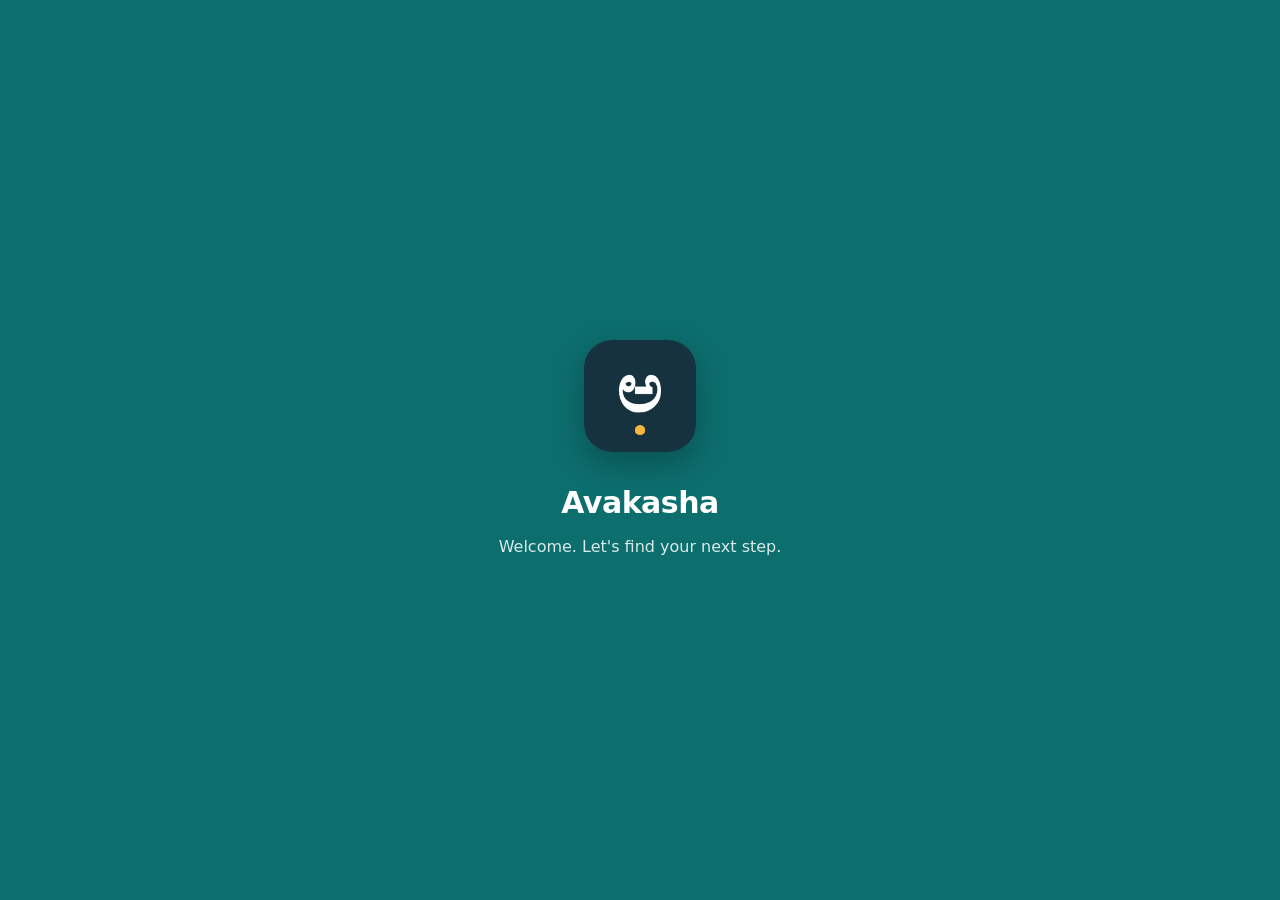
==== index.html @ 99b5f136 "Choose a PDF or Word file as well as a photo, for resumes and other documents (v42) Co-Authored-By: " ====
<!doctype html>
<html lang="en">
<head>
<meta charset="utf-8">
<meta name="viewport" content="width=device-width,initial-scale=1,viewport-fit=cover">
<title>Avakasha</title>
<meta name="theme-color" content="#0d6e6e">
<link rel="manifest" href="manifest.webmanifest">
<link rel="icon" href="icons/icon-192.png">
<link rel="apple-touch-icon" href="icons/icon-192.png">
<link rel="stylesheet" href="app.css">
</head>
<body>
<div id="intro" class="intro" hidden></div>
<div id="splash" class="splash" role="status" aria-label="Avakasha">
  <img src="icons/icon-192.png" alt="" width="112" height="112">
  <div class="sn">Avakasha</div>
  <div class="ss">Welcome. Let's find your next step.</div>
</div>
<header class="top" id="top">
  <div class="topin">
    <a class="brand" href="#home">Avakasha</a>
    <button class="avatar" id="avatar" type="button" aria-label="Open profile"></button>
  </div>
</header>
<main id="app" class="main"></main>
<nav class="bnav" id="bnav" aria-label="Main">
  <a href="#home" id="nav-home"><span class="ni"><svg viewBox="0 0 24 24" aria-hidden="true"><path d="M4 11l8-7 8 7v9h-5v-6H9v6H4z"/></svg></span><span class="nl">Home</span></a>
  <button type="button" id="nav-scan" class="scanfab" aria-label="Scan a document"><span class="fab"><svg viewBox="0 0 24 24" aria-hidden="true"><path d="M4 8h3l1.5-2h7L17 8h3v11H4z"/><circle cx="12" cy="13" r="3.5"/></svg></span><span class="nl">Scan</span></button>
  <a href="#explore" id="nav-explore"><span class="ni"><svg viewBox="0 0 24 24" aria-hidden="true"><circle cx="12" cy="12" r="9"/><path d="M15.5 8.5l-2 5-5 2 2-5z"/></svg></span><span class="nl">Explore</span></a>
</nav>
<div id="camv" class="camv" hidden role="dialog" aria-label="Camera">
  <video id="vid" autoplay playsinline muted></video>
  <button class="cbtn cclose" id="cx" type="button" aria-label="Close camera"><svg viewBox="0 0 24 24" aria-hidden="true"><path d="M6 6l12 12M18 6L6 18"/></svg></button>
  <button class="cbtn cflash" id="cfl" type="button" aria-label="Flash" hidden><svg viewBox="0 0 24 24" aria-hidden="true"><path d="M13 3L5 14h6l-1 7 8-11h-6z"/></svg></button>
  <div class="chint">Fit the whole page inside the frame</div>
  <div class="cframe"><i></i><i></i><i></i><i></i></div>
  <div class="cpriv">The photo is not saved on this phone.</div>
  <div class="cbar">
    <button class="cgal" id="cgal" type="button" aria-label="Choose from gallery"><svg viewBox="0 0 24 24" aria-hidden="true"><rect x="3" y="4" width="18" height="16" rx="3"/><circle cx="9" cy="10" r="1.8"/><path d="M4 18l5-5 4 4 3-3 4 4"/></svg></button>
    <button class="shutter" id="snap" type="button" aria-label="Take photo"><span></span></button>
    <span class="cgal sp"></span>
  </div>
  <input type="file" id="gfile" accept="image/*,application/pdf,.pdf,.docx,application/vnd.openxmlformats-officedocument.wordprocessingml.document" hidden>
</div>
<div id="sheet" class="sheet" hidden role="dialog" aria-modal="true" aria-label="Dialog"><div class="sheetin" id="sheetin"></div></div>
<div id="toast" class="toast" hidden role="status"></div>
<script src="vendor/tesseract/tesseract.min.js"></script>
<script src="config.js"></script>
<script src="app.js"></script>
</body>
</html>
---- app.css ----
/* Layout: app bar with avatar, scrolling main, bottom bar (Home, Scan, Explore), bottom sheets, full-screen camera. */
:root{
  --bg:#f2f5f7; --surface:#ffffff; --surface2:#eaf0f3; --ink:#15232c; --muted:#556772; --line:#d6dfe5;
  --accent:#0d6e6e; --accent-ink:#ffffff; --accent-soft:#dcf0ee;
  --good:#17653a; --good-bg:#e0f2e7; --warn:#80470a; --warn-bg:#fcebd0; --bad:#9f2a20; --bad-bg:#fae3e0; --info:#2d4e86; --info-bg:#e2eaf8;
  --f-body:system-ui,-apple-system,"Segoe UI",Roboto,"Noto Sans","Helvetica Neue",Arial,sans-serif;
  --f-mono:ui-monospace,SFMono-Regular,Menlo,Consolas,monospace;
  color-scheme:light;
}
@media (prefers-color-scheme: dark){:root{
  --bg:#0e191f; --surface:#15252d; --surface2:#1c313a; --ink:#e6eef2; --muted:#9bb0ba; --line:#28404a;
  --accent:#52c5bf; --accent-ink:#062120; --accent-soft:#123a3c;
  --good:#79d6a0; --good-bg:#123221; --warn:#f2b968; --warn-bg:#3a2a10; --bad:#f4a097; --bad-bg:#3c1d1a; --info:#9ebcf0; --info-bg:#1b2a47; color-scheme:dark}}
*{box-sizing:border-box}
html,body{margin:0}
html{-webkit-tap-highlight-color:transparent}
body{overscroll-behavior-y:none}
button,a,.jc,.prow,.mrow{touch-action:manipulation}
body{background:var(--bg);color:var(--ink);font:15px/1.55 var(--f-body);-webkit-text-size-adjust:100%;padding-left:env(safe-area-inset-left,0);padding-right:env(safe-area-inset-right,0)}
h1,h2,h3{margin:0;line-height:1.2;text-wrap:balance}
p{margin:0}
a{color:var(--accent)}
:focus-visible{outline:2px solid var(--accent);outline-offset:2px}
.eyebrow{font:500 11px/1 var(--f-mono);letter-spacing:.09em;text-transform:uppercase;color:var(--muted)}
.main{max-width:1100px;margin:0 auto;padding:18px 16px calc(96px + env(safe-area-inset-bottom,0))}
.btn{font:600 14px var(--f-body);border:1px solid var(--line);background:var(--surface);color:var(--ink);border-radius:8px;padding:10px 16px;cursor:pointer}
.btn.sm{padding:7px 11px;font-size:13px}
.btn.pri{background:var(--accent);color:var(--accent-ink);border-color:var(--accent)}
.btn.big{font-size:16px;padding:14px 20px}
.btn.danger{color:var(--bad)}
.btn[disabled]{opacity:.5;cursor:not-allowed}
.h2{font-size:20px}
.h3{font-size:16px}
.muted{color:var(--muted)}
.note{font-size:12.5px;color:var(--muted)}
.card{background:var(--surface);border:1px solid var(--line);border-radius:10px;padding:16px}
.stack{display:flex;flex-direction:column;gap:16px}
.cols{display:grid;gap:16px;grid-template-columns:minmax(0,1fr)}
@media(min-width:860px){.cols{grid-template-columns:minmax(0,5fr) minmax(0,6fr);align-items:start}}
.row{display:flex;gap:10px;align-items:center;flex-wrap:wrap}
.meter{height:8px;border-radius:99px;background:var(--surface2);overflow:hidden;margin-top:8px}
.meter>i{display:block;height:100%;background:var(--accent)}
.docs{list-style:none;margin:12px 0 0;padding:0;display:flex;flex-direction:column;gap:8px}
.docs li{display:flex;justify-content:space-between;gap:10px;font-size:14px;background:var(--surface2);border-radius:8px;padding:9px 12px}
.docs small{color:var(--muted);display:block}
.fgroup{margin-top:14px}
.fgroup h3{font:600 12px var(--f-mono);letter-spacing:.08em;text-transform:uppercase;color:var(--muted);margin-bottom:6px}
.fact{display:flex;gap:10px;align-items:center;justify-content:space-between;padding:10px 0;border-top:1px solid var(--line)}
.fact:first-of-type{border-top:0}
.fact .k{font-size:13px;color:var(--muted)}
.fact .v{font-weight:600;overflow-wrap:anywhere}
.fact .v.none{font-weight:400;color:var(--warn)}
.fact .src{font-size:11.5px;color:var(--muted)}
.chip{font:500 12px var(--f-mono);background:var(--surface2);border-radius:6px;padding:4px 8px;color:var(--muted)}
.chips{display:flex;flex-wrap:wrap;gap:6px}
.q{background:var(--accent-soft);border-radius:10px;padding:14px}
.q h3{font-size:15px}
.qrow{display:grid;grid-template-columns:minmax(0,1fr) minmax(0,1fr);gap:8px 12px;margin-top:10px;align-items:center}
.qrow span small{display:block;color:var(--muted);font-size:12px}
.qrow .in{min-width:0}
input,select{font:400 15px var(--f-body);color:var(--ink);background:var(--surface);border:1px solid var(--line);border-radius:8px;padding:9px 10px;min-width:0;width:100%}
.banner{margin-top:14px;background:var(--info-bg);border-radius:8px;padding:12px 14px;font-size:14px}
.banner b{color:var(--info)}
.group{margin-top:24px}
.group>h2{font-size:18px}
.gnote{color:var(--muted);font-size:13.5px;margin-top:2px}
.recs{display:grid;gap:14px;grid-template-columns:repeat(auto-fill,minmax(min(100%,340px),1fr));margin-top:12px}
.rec{background:var(--surface);border:1px solid var(--line);border-radius:10px;padding:16px;display:flex;flex-direction:column;gap:10px;min-width:0}
.rhead{display:flex;gap:10px;justify-content:space-between;align-items:flex-start}
.rhead>div{min-width:0}
.rec h3{font-size:17px;margin-top:6px}
.org{color:var(--muted);font-size:13px}
.pills{display:flex;flex-wrap:wrap;gap:6px}
.pill{font:500 11.5px/1.3 var(--f-mono);border-radius:5px;padding:3px 7px;background:var(--surface2);color:var(--muted);overflow-wrap:anywhere}
.pill.open{background:var(--good-bg);color:var(--good)}
.pill.closed{background:var(--bad-bg);color:var(--bad)}
.pill.exp{background:var(--warn-bg);color:var(--warn)}
.verdict{flex:none;font:600 12px var(--f-body);border-radius:99px;padding:5px 10px;white-space:nowrap}
.v-yes{background:var(--good-bg);color:var(--good)}
.v-check{background:var(--warn-bg);color:var(--warn)}
.v-no{background:var(--bad-bg);color:var(--bad)}
.v-later{background:var(--info-bg);color:var(--info)}
.line{font-size:14px}
.rules{list-style:none;margin:0;padding:0;display:flex;flex-direction:column;gap:6px;font-size:13.5px}
.rules li{display:grid;grid-template-columns:20px minmax(0,1fr);gap:8px}
.rules .m{width:20px;height:20px;border-radius:50%;display:grid;place-items:center;font:700 11px var(--f-body);font-style:normal;margin-top:1px}
.m.pass{background:var(--good-bg);color:var(--good)}
.m.fail{background:var(--bad-bg);color:var(--bad)}
.m.unsure{background:var(--warn-bg);color:var(--warn)}
.m.info{background:var(--surface2);color:var(--muted)}
.rules span span{color:var(--muted)}
.from{background:var(--accent-soft);border-radius:8px;padding:9px 12px;font-size:13.5px;font-weight:500}
.facts{margin:0;display:grid;gap:4px 12px;grid-template-columns:auto minmax(0,1fr);font-size:13px}
.facts dt{color:var(--muted)}
.facts dd{margin:0;overflow-wrap:anywhere}
.rec details{font-size:13px;color:var(--muted);border-top:1px solid var(--line);padding-top:8px}
.rec summary{cursor:pointer;font-weight:600;color:var(--ink)}
.rec details p{margin-top:6px}
.later-toggle{margin-top:26px}
.later-toggle>summary{cursor:pointer;font-weight:700;font-size:18px}
.foot{margin-top:30px;font-size:12.5px;color:var(--muted);max-width:76ch}
/* sheets */
.sheet{position:fixed;inset:0;z-index:50;background:rgba(8,18,24,.55);display:flex;align-items:flex-end;justify-content:center}
.sheet[hidden]{display:none}
.sheetin{background:var(--surface);width:100%;max-width:640px;max-height:92vh;overflow:auto;border-radius:16px 16px 0 0;padding:18px 16px calc(18px + env(safe-area-inset-bottom,0))}
@media(min-width:700px){.sheet{align-items:center}.sheetin{border-radius:16px}}
.sheetin h2{font-size:19px;margin-bottom:4px}
.field{display:flex;flex-direction:column;gap:5px;margin-top:12px;font-size:13px;font-weight:600}
.cam{position:relative;background:#000;border-radius:10px;overflow:hidden;margin-top:12px}
.cam video{display:block;width:100%;max-height:60vh;object-fit:cover}
.prev{display:block;max-width:100%;max-height:42vh;margin:12px auto 0;border-radius:8px;border:1px solid var(--line)}
.prop{display:grid;grid-template-columns:auto minmax(0,1fr);gap:4px 10px;align-items:start;padding:10px 0;border-top:1px solid var(--line)}
.prop:first-of-type{border-top:0}
.prop .main2{min-width:0}
.prop b{font-size:13px}
.prop small{display:block;color:var(--muted);font-size:12px;margin-top:2px}
.prop input[type=checkbox]{width:20px;height:20px;margin-top:2px}
.tag{font:500 11px var(--f-mono);border-radius:4px;padding:2px 6px;margin-left:6px}
.tag.read{background:var(--good-bg);color:var(--good)}
.tag.guess{background:var(--warn-bg);color:var(--warn)}
.status{margin-top:12px;border-radius:8px;padding:11px 13px;font-size:14px;background:var(--surface2)}
.status.err{background:var(--bad-bg);color:var(--bad)}
.status.warn{background:var(--warn-bg);color:var(--warn)}
.bar{height:8px;background:var(--surface2);border-radius:99px;overflow:hidden;margin-top:10px}
.bar>i{display:block;height:100%;width:0;background:var(--accent);transition:width .2s}
.toast{position:fixed;left:50%;transform:translateX(-50%);bottom:calc(84px + env(safe-area-inset-bottom,0));z-index:60;background:var(--ink);color:var(--bg);border-radius:8px;padding:10px 14px;font-size:14px;max-width:90vw}
.toast[hidden]{display:none}
.empty{text-align:center;padding:34px 16px}
.empty p{color:var(--muted);margin:8px auto 16px;max-width:44ch}

.gap{border-left:4px solid var(--warn)}
.gl{margin:8px 0 0;padding-left:18px;font-size:14px}
.gl small{color:var(--muted)}
.field small.note{display:block;font-weight:400}
.field>.tag{align-self:flex-start}

details.q summary{cursor:pointer;font-size:15px}

/* ===== app shell ===== */
.top{position:sticky;top:0;z-index:20;background:var(--bg);padding-top:env(safe-area-inset-top,0)}
.topin{display:flex;align-items:center;justify-content:space-between;gap:10px;padding:10px 16px 6px 20px;max-width:1100px;margin:0 auto;min-height:60px}
.brand{font-size:18px;font-weight:700;letter-spacing:-.2px;color:var(--accent);text-decoration:none}
.avatar{display:flex;align-items:center;gap:8px;height:44px;min-width:44px;padding:0 5px;border:0;border-radius:22px;background:var(--surface);box-shadow:0 1px 2px rgba(20,33,43,.14);font:600 15px var(--f-body);color:var(--ink);cursor:pointer;max-width:60vw}
.avatar .av{width:34px;height:34px;flex:none;border-radius:50%;background:var(--accent);color:var(--accent-ink);display:flex;align-items:center;justify-content:center;font-weight:700}
.avatar .an{overflow:hidden;text-overflow:ellipsis;white-space:nowrap}
.avatar.pill{padding:0 10px 0 5px}
.avatar svg{width:18px;height:18px;flex:none;stroke:var(--muted);fill:none;stroke-width:2.2;stroke-linecap:round;stroke-linejoin:round}
.main{padding-top:8px}
.bnav{position:fixed;left:0;right:0;bottom:0;z-index:20;display:grid;grid-template-columns:1fr 1fr 1fr;align-items:start;background:var(--surface);box-shadow:0 -1px 0 var(--line);padding:8px 8px env(safe-area-inset-bottom,0);height:calc(72px + env(safe-area-inset-bottom,0))}
.bnav a,.bnav button{display:flex;flex-direction:column;align-items:center;gap:3px;min-height:52px;text-decoration:none;color:var(--muted);background:none;border:0;font:inherit;cursor:pointer}
.bnav .nl{font-size:12px;font-weight:600}
.bnav .ni{width:64px;height:32px;border-radius:16px;display:flex;align-items:center;justify-content:center;transition:background .15s}
.bnav svg{width:22px;height:22px;fill:none;stroke:currentColor;stroke-width:2.2;stroke-linecap:round;stroke-linejoin:round}
.bnav a[aria-current="page"]{color:var(--accent)}
.bnav a[aria-current="page"] .ni{background:var(--accent-soft)}
.bnav a[aria-current="page"] .nl{font-weight:700}
.scanfab{color:var(--ink)!important;margin-top:-30px}
.scanfab .fab{width:64px;height:64px;border-radius:50%;background:var(--accent);color:var(--accent-ink);display:flex;align-items:center;justify-content:center;border:4px solid var(--bg);box-shadow:0 4px 12px rgba(13,110,110,.45);transition:transform .12s}
.scanfab .fab svg{width:26px;height:26px;stroke:var(--accent-ink);stroke-width:2}
.scanfab .nl{font-weight:700}
body.is-detail .top,body.is-detail .bnav{display:none}
body.is-detail .main{padding-top:0;padding-bottom:calc(100px + env(safe-area-inset-bottom,0))}
/* press feedback */
.btn,.jc,.prow,.mrow,.avatar,.bnav a,.bnav button,.hcard,.tb,.cbtn,.shutter{-webkit-user-select:none;user-select:none;transition:transform .1s,opacity .1s,background .12s}
.btn:active,.jc:active,.prow:active,.mrow:active,.avatar:active,.hcard:active,.tb:active{transform:scale(.97);opacity:.9}
.bnav a:active,.bnav button:active{opacity:.7}
.scanfab:active .fab{transform:scale(.92)}
.btn{min-height:44px}
.btn.sm{min-height:38px}
/* welcome */
.splash{position:fixed;inset:0;z-index:100;background:#0d6e6e;color:#fff;display:flex;flex-direction:column;align-items:center;justify-content:center;gap:0;transition:opacity .35s}
.splash.out{opacity:0;pointer-events:none}
.splash img{border-radius:28px;box-shadow:0 12px 32px rgba(0,0,0,.25)}
.splash .sn{font-size:30px;font-weight:700;letter-spacing:-.5px;margin-top:28px}
.splash .ss{font-size:16px;margin-top:8px;opacity:.85}
/* home: one card at a time */
.homew{min-height:calc(100vh - 60px - 72px - env(safe-area-inset-bottom,0) - env(safe-area-inset-top,0));display:flex;flex-direction:column;justify-content:center;padding-bottom:12px}
.hlab{font-size:14px;font-weight:600;color:var(--muted);margin:0 4px 14px}
.hcard{display:block;position:relative;overflow:hidden;min-height:330px;padding:24px;border-radius:28px;background:var(--accent);color:var(--accent-ink);text-decoration:none;box-shadow:0 10px 28px rgba(13,110,110,.32);animation:cardin .35s ease}
.hcard.note{background:#17323f;color:#fff}
@keyframes cardin{from{opacity:0;transform:translateX(18px)}to{opacity:1;transform:none}}
.hcard .tbar{position:absolute;left:0;top:0;height:4px;width:0;background:rgba(255,255,255,.75);animation:tbar 5.5s linear forwards}
@keyframes tbar{to{width:100%}}
.hcard .hp{display:inline-block;font-size:13px;font-weight:700;padding:5px 11px;border-radius:10px;background:rgba(255,255,255,.2)}
.hcard h2{font-size:28px;letter-spacing:-.4px;line-height:1.2;margin-top:44px;text-wrap:balance}
.hcard .hs{font-size:16px;margin-top:12px;opacity:.88}
.hcard .hgo{display:flex;align-items:center;gap:6px;font-size:15px;font-weight:700;margin-top:48px}
.hcard .hgo svg{width:18px;height:18px;fill:none;stroke:currentColor;stroke-width:2.4;stroke-linecap:round;stroke-linejoin:round}
.hdots{display:flex;justify-content:center;gap:0;margin-top:10px}
.hdots button{background:none;border:0;padding:12px 5px;cursor:pointer}
.hdots i{display:block;width:8px;height:8px;border-radius:4px;background:var(--line);transition:width .2s,background .2s}
.hdots button[aria-current="true"] i{width:22px;background:var(--accent)}
@media (prefers-reduced-motion:reduce){.hcard,.hcard .tbar{animation:none}.hcard .tbar{display:none}}
/* explore: tabs and equal cards */
.tabs{display:flex;gap:8px;overflow-x:auto;padding:14px 0 4px;scrollbar-width:none}
.tabs::-webkit-scrollbar{display:none}
.tb{flex:none;height:40px;padding:0 16px;border-radius:20px;border:1px solid var(--line);background:var(--surface);color:var(--ink);font:600 14px var(--f-body);display:flex;align-items:center;gap:8px;cursor:pointer}
.tb span{font-size:12px;background:var(--surface2);padding:1px 7px;border-radius:10px}
.tb[aria-selected="true"]{background:var(--accent);color:var(--accent-ink);border-color:var(--accent);font-weight:700}
.tb[aria-selected="true"] span{background:rgba(255,255,255,.25);color:var(--accent-ink)}
.jc{display:flex;flex-direction:column;height:188px;padding:16px;border-radius:16px;background:var(--surface);box-shadow:0 1px 2px rgba(20,33,43,.1);text-decoration:none;color:inherit;min-width:0}
.jc .jct{display:flex;align-items:center;justify-content:space-between;gap:8px}
.jc h3{font-size:17px;line-height:1.3;margin-top:12px;height:44px;overflow:hidden;display:-webkit-box;-webkit-line-clamp:2;-webkit-box-orient:vertical}
.jc .org{margin-top:4px;white-space:nowrap;overflow:hidden;text-overflow:ellipsis;font-size:14px}
.jc .jcl{font-size:13.5px;color:var(--ink);opacity:.85;margin-top:8px;white-space:nowrap;overflow:hidden;text-overflow:ellipsis}
.jc .jcf{display:flex;align-items:center;justify-content:space-between;margin-top:auto;font-size:12.5px;font-weight:600}
.jc .jcf svg{width:20px;height:20px;fill:none;stroke:var(--muted);stroke-width:2.2;stroke-linecap:round;stroke-linejoin:round}
.jc .o1{color:var(--good)}
.jc .o0{color:var(--warn)}
.recs{grid-template-columns:repeat(auto-fill,minmax(min(100%,340px),1fr))}
/* job detail */
.dbar{position:sticky;top:0;z-index:5;display:flex;align-items:center;gap:4px;padding:calc(10px + env(safe-area-inset-top,0)) 8px 6px;background:var(--bg);margin:0 -16px}
.dbar button{width:44px;height:44px;border:0;border-radius:22px;background:none;display:flex;align-items:center;justify-content:center;color:var(--ink);cursor:pointer}
.dbar svg{width:24px;height:24px;fill:none;stroke:currentColor;stroke-width:2.2;stroke-linecap:round;stroke-linejoin:round}
.dbar b{font-size:16px}
.dtitle{font-size:26px;letter-spacing:-.4px;line-height:1.2;margin-top:14px}
.dnote{margin-top:16px;padding:14px 16px;border-radius:16px;font-size:14px;line-height:1.45}
.dnote.w{background:var(--warn-bg);color:var(--warn)}
.dnote.g{background:var(--good-bg);color:var(--good)}
.dh{padding:24px 4px 8px;font:700 12px var(--f-body);letter-spacing:.6px;text-transform:uppercase;color:var(--muted)}
.dlist{border-radius:16px;background:var(--surface);box-shadow:0 1px 2px rgba(20,33,43,.1);overflow:hidden}
.dlist .rules{padding:8px 16px;gap:0}
.dlist .rules li{padding:10px 0;border-bottom:1px solid var(--line)}
.dlist .rules li:last-child{border-bottom:0}
.dkv{display:flex;gap:12px;justify-content:space-between;padding:13px 16px;border-bottom:1px solid var(--line);font-size:15px}
.dkv:last-child{border-bottom:0}
.dkv span:first-child{color:var(--muted);flex:none}
.dkv span:last-child{font-weight:600;text-align:right;overflow-wrap:anywhere}
.dabout{padding:16px;border-radius:16px;background:var(--surface);box-shadow:0 1px 2px rgba(20,33,43,.1);font-size:15px;line-height:1.5}
.dabout p+p{margin-top:10px}
.dact{position:fixed;left:0;right:0;bottom:0;z-index:20;padding:14px 16px calc(18px + env(safe-area-inset-bottom,0));background:linear-gradient(to bottom,transparent,var(--bg) 28%)}
.dact .btn{display:flex;align-items:center;justify-content:center;width:100%;height:52px;border-radius:26px;font-size:16px;text-decoration:none;box-shadow:0 4px 12px rgba(13,110,110,.35)}
/* sheets: drag handle and swipe */
.sheetin{border-radius:28px 28px 0 0;padding-top:6px;animation:sheetup .25s ease}
@keyframes sheetup{from{transform:translateY(40px);opacity:.6}to{transform:none;opacity:1}}
.grab{width:40px;height:5px;border-radius:3px;background:var(--line);margin:4px auto 12px}
.prow,.mrow{display:flex;align-items:center;gap:14px;width:100%;min-height:60px;padding:0 4px;border:0;background:none;font:inherit;color:var(--ink);text-align:left;cursor:pointer;border-radius:12px}
.prow.on{background:var(--accent-soft)}
.prow .av{width:40px;height:40px;flex:none;border-radius:50%;background:var(--surface2);color:var(--ink);display:flex;align-items:center;justify-content:center;font-weight:700;font-size:17px}
.prow.on .av{background:var(--accent);color:var(--accent-ink)}
.prow .av.dash{background:none;border:2px dashed var(--muted);color:var(--accent)}
.prow .pn{flex:1;min-width:0}
.prow .pn b{display:block;font-size:16px}
.prow .pn small{display:block;color:var(--muted);font-size:13px}
.prow.add{color:var(--accent);font-weight:700}
.mrow{min-height:56px;font-size:16px}
.mrow span{margin-left:auto;font-size:13px;color:var(--muted);font-weight:600}
.mrow.danger{color:var(--bad);font-weight:600}
.sdiv{height:1px;background:var(--line);margin:6px 0}
.sh{font:700 12px var(--f-body);letter-spacing:.6px;text-transform:uppercase;color:var(--muted);padding:6px 4px}
/* full-screen camera */
.camv{position:fixed;inset:0;z-index:70;background:#0b1013;color:#fff}
.camv[hidden]{display:none}
.camv video{position:absolute;inset:0;width:100%;height:100%;object-fit:cover}
.cbtn{position:absolute;top:calc(14px + env(safe-area-inset-top,0));width:48px;height:48px;border:0;border-radius:50%;background:rgba(0,0,0,.45);display:flex;align-items:center;justify-content:center;cursor:pointer}
.cbtn svg,.cgal svg{width:24px;height:24px;fill:none;stroke:#fff;stroke-width:2.2;stroke-linecap:round;stroke-linejoin:round}
.cclose{left:12px}.cflash{right:12px}
.cflash.on{background:#f6b73c}.cflash.on svg{stroke:#17323f}
.chint{position:absolute;top:calc(76px + env(safe-area-inset-top,0));left:0;right:0;text-align:center}
.chint{font-size:14px;font-weight:600}
.chint::before{content:"";}
.cframe{position:absolute;left:8%;right:8%;top:calc(130px + env(safe-area-inset-top,0));bottom:190px}
.cframe i{position:absolute;width:36px;height:36px;border:4px solid #fff}
.cframe i:nth-child(1){left:0;top:0;border-right:0;border-bottom:0;border-radius:12px 0 0 0}
.cframe i:nth-child(2){right:0;top:0;border-left:0;border-bottom:0;border-radius:0 12px 0 0}
.cframe i:nth-child(3){left:0;bottom:0;border-right:0;border-top:0;border-radius:0 0 0 12px}
.cframe i:nth-child(4){right:0;bottom:0;border-left:0;border-top:0;border-radius:0 0 12px 0}
.cpriv{position:absolute;left:0;right:0;bottom:164px;text-align:center;font-size:13px;color:rgba(255,255,255,.8);text-shadow:0 1px 3px rgba(0,0,0,.6)}
.cbar{position:absolute;left:0;right:0;bottom:0;height:150px;padding:0 20px calc(18px + env(safe-area-inset-bottom,0));background:rgba(0,0,0,.4);display:flex;align-items:center;justify-content:space-around}
.cgal{width:56px;height:56px;border:0;border-radius:14px;background:rgba(255,255,255,.16);display:flex;align-items:center;justify-content:center;cursor:pointer}
.cgal.sp{background:none;pointer-events:none}
.shutter{width:80px;height:80px;border:4px solid #fff;border-radius:50%;background:none;padding:0;display:flex;align-items:center;justify-content:center;cursor:pointer}
.shutter span{width:62px;height:62px;border-radius:50%;background:#fff;display:block;transition:transform .1s}
.shutter:active span{transform:scale(.88)}

/* first-launch intro */
.intro{position:fixed;inset:0;z-index:90;background:var(--bg);display:flex;flex-direction:column;align-items:center;padding-top:env(safe-area-inset-top,0)}
.intro[hidden]{display:none}
.iskip{position:absolute;top:calc(14px + env(safe-area-inset-top,0));right:10px;min-height:44px;padding:0 14px;border:0;background:none;font:700 15px var(--f-body);color:var(--muted);cursor:pointer}
.iart{flex:1;display:flex;align-items:center;justify-content:center;padding-top:30px}
.icirc{width:min(300px,78vw);height:min(300px,78vw);border-radius:50%;background:var(--accent-soft);display:flex;align-items:center;justify-content:center}
.icirc svg{width:86%;height:86%}
.itxt{padding:0 32px;text-align:center;max-width:460px}
.itxt h1{font-size:28px;letter-spacing:-.4px;line-height:1.2}
.itxt p{font-size:16px;line-height:1.5;color:var(--muted);margin-top:12px}
.idots{display:flex;gap:8px;margin-top:26px}
.idots span{display:block;height:8px;width:8px;border-radius:4px;background:var(--line);transition:width .2s,background .2s}
.idots span.on{width:22px;background:var(--accent)}
.ibtn{width:100%;max-width:460px;padding:26px 24px calc(34px + env(safe-area-inset-bottom,0))}
.ibtn .btn{width:100%;height:54px;border-radius:27px;font-size:17px;box-shadow:0 4px 12px rgba(13,110,110,.35)}
/* home v23: exam banner and four round icons */
.homew{justify-content:flex-start;min-height:0;padding-top:2px}
.hcard.hx{min-height:410px;padding:22px;box-shadow:0 10px 28px rgba(13,110,110,.28);background:linear-gradient(145deg,#0d6e6e,#0a4a52);color:#fff}
.hx.g-med{background:linear-gradient(145deg,#0d6e6e,#0a4a52)}
.hx.g-def{background:linear-gradient(145deg,#4a6638,#1f3326);box-shadow:0 10px 28px rgba(31,51,38,.32)}
.hx.g-biz{background:linear-gradient(145deg,#17323f,#0d4f66);box-shadow:0 10px 28px rgba(23,50,63,.32)}
.hx::before{content:"";position:absolute;right:-60px;top:-50px;width:240px;height:240px;border-radius:50%;background:rgba(255,255,255,.08)}
.hx::after{content:"";position:absolute;right:26px;top:190px;width:150px;height:150px;border-radius:50%;background:rgba(255,255,255,.1)}
.hx .hart{position:absolute;right:0;bottom:0;line-height:0;z-index:1}
.hx .hart svg{width:190px;height:300px;max-width:52vw;max-height:none;display:block}
.hx .hp,.hx h2,.hx .hs,.hx .hdl,.hx .hdd,.hx .hleft{position:relative;z-index:2;max-width:56%}
.hx .hp{font-size:11.5px;letter-spacing:.8px;border-radius:8px;padding:5px 10px}
.hx h2{font-size:27px;margin-top:18px}
.hx .hs{font-size:14.5px;line-height:1.4;margin-top:10px}
.hx .hdl{font-size:13px;opacity:.85;margin-top:22px}
.hx .hdd{font-size:26px;font-weight:700;letter-spacing:-.3px}
.hx .hleft{font-size:13.5px;font-weight:600;color:#f6b73c;margin-top:2px}
.hx .hbtn{position:absolute;left:22px;bottom:22px;z-index:2;margin:0;height:44px;padding:0 18px;border-radius:22px;background:#fff;color:#0d6e6e;font-size:14.5px}
.hics{display:flex;justify-content:space-between;gap:4px;padding:24px 4px 0}
.hic{width:64px;display:flex;flex-direction:column;align-items:center;gap:8px;text-decoration:none;color:var(--ink);-webkit-user-select:none;user-select:none;transition:transform .1s}
.hic:active{transform:scale(.94)}
.hic .hc{width:54px;height:54px;border-radius:50%;display:flex;align-items:center;justify-content:center;color:#fff;box-shadow:0 4px 10px rgba(20,33,43,.16)}
.hic .hc svg{width:25px;height:25px;fill:none;stroke:currentColor;stroke-width:2;stroke-linecap:round;stroke-linejoin:round}
.ic-p{background:#0d6e6e}.ic-g{background:#17323f}.ic-v{background:#f6b73c;color:#17323f!important}.ic-e{background:#2f8f5b}.ic-t{background:#7a4fb5}
.hic .hl{font-size:12px;font-weight:600;text-align:center;line-height:1.2}
/* sub screens */
body.is-sub .top{display:none}
body.is-sub .main{padding-top:0}
.dbt{font-size:22px!important;letter-spacing:-.3px}
.subl{font-size:13.5px;color:var(--muted);line-height:1.4;margin:0 4px}
.xl{display:flex;flex-direction:column;gap:12px;margin-top:14px}
.xc{display:flex;gap:14px;align-items:center;padding:14px;border-radius:20px;background:var(--surface);box-shadow:0 1px 3px rgba(20,33,43,.1);text-decoration:none;color:inherit}
.xc:active{transform:scale(.98)}
.xd{flex:none;width:62px;height:70px;border-radius:16px;color:#fff;display:flex;flex-direction:column;align-items:center;justify-content:center;background:#0d6e6e}
.xd.g-def{background:#4a6638}.xd.g-biz{background:#17323f}
.xd b{font-size:24px;line-height:1}.xd small{font-size:13px;font-weight:600;margin-top:4px;opacity:.9}
.xi{flex:none;width:48px;height:48px;border-radius:14px;background:var(--accent-soft);color:var(--accent);display:flex;align-items:center;justify-content:center}
.xi svg{width:26px;height:26px;fill:none;stroke:currentColor;stroke-width:2;stroke-linecap:round;stroke-linejoin:round}
.xb{min-width:0;flex:1}
.xb h3{font-size:16.5px;line-height:1.25}
.xb .org{margin-top:3px}
.xt{display:flex;gap:6px;margin-top:8px;flex-wrap:wrap}
.tg{font-size:12px;font-weight:700;padding:4px 9px;border-radius:9px;background:var(--surface2);color:var(--muted)}
.tg.w{background:var(--warn-bg);color:var(--warn)}
.is-sub .recs{margin-top:14px}
.tg.og{background:var(--good-bg);color:var(--good)}

/* home v28: no top bar, a shorter banner placed higher */
body.is-home .top{display:none}
body.is-home .main{padding-top:calc(14px + env(safe-area-inset-top,0))}
body.is-home .homew{padding-top:0}
.hcard.hx{min-height:262px;padding:18px}
.hx .hp{font-size:11px;padding:4px 9px}
.hx h2{font-size:23px;margin-top:12px;max-width:58%}
.hx .hs{font-size:13.5px;margin-top:6px;max-width:58%;white-space:nowrap;overflow:hidden;text-overflow:ellipsis}
.hx .hdl{display:none}
.hx .hdd,.hx .hleft{display:inline-block;max-width:none;vertical-align:baseline}
.hx .hdd{font-size:20px;margin-top:12px}
.hx .hleft{font-size:13px;margin:0 0 0 10px}
.hx .hart svg{width:150px;height:236px}
.hx::before{width:200px;height:200px;right:-50px;top:-60px}
.hx::after{width:120px;height:120px;right:22px;top:110px}
.hx .hbtn{left:18px;bottom:18px;height:38px;padding:0 16px;font-size:14px}
.hics{padding-top:22px}

.hx .hs{white-space:normal;display:-webkit-box;-webkit-line-clamp:2;-webkit-box-orient:vertical;overflow:hidden;line-height:1.35}
.hcard.hx{min-height:278px}
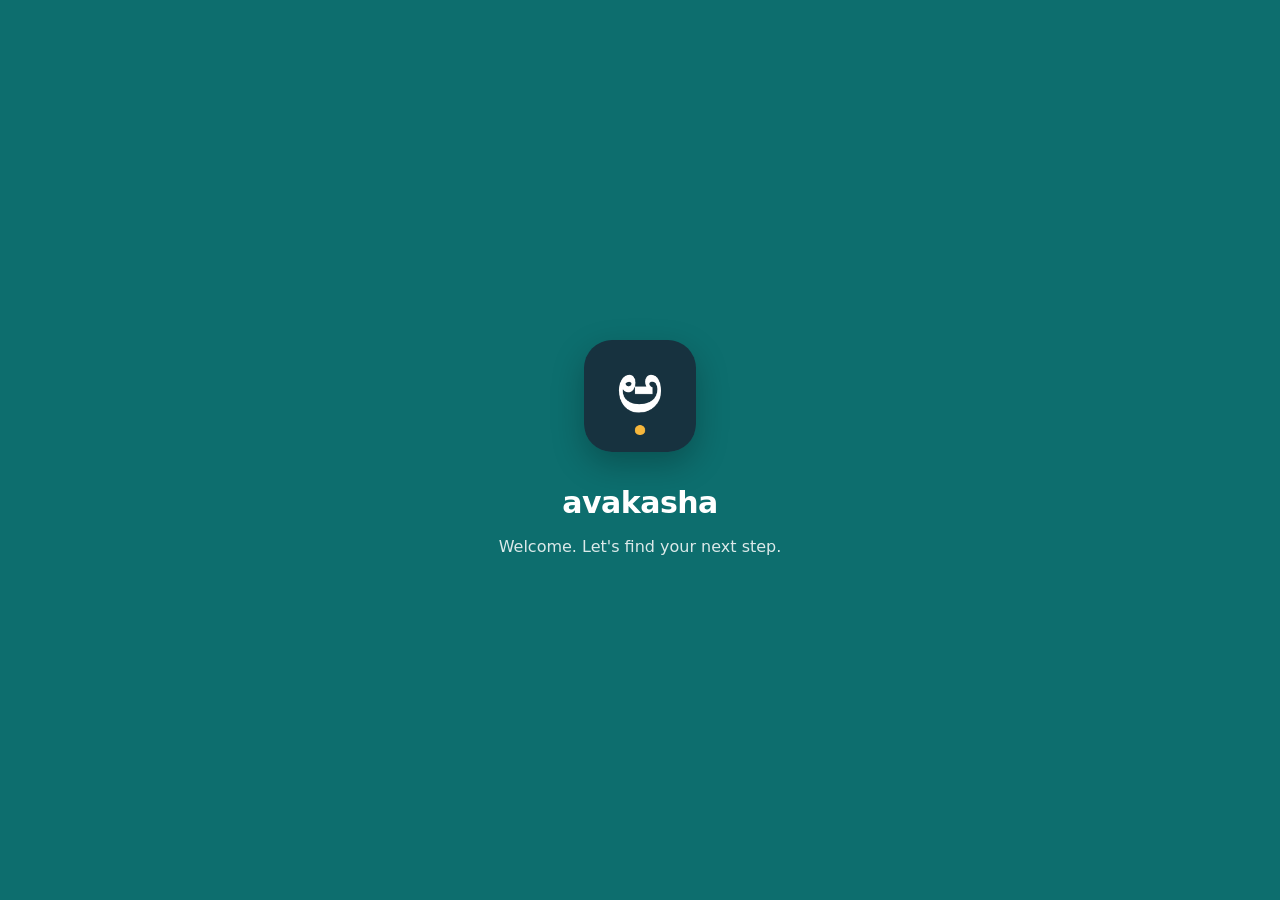
==== commit 92f7996f: "v65: logo wordmark in lowercase (header, splash, home greeting) Co-Authored-By: Claude Sonnet 5.5 <n" ====
--- a/index.html
+++ b/index.html
@@ -14,12 +14,13 @@
 <div id="intro" class="intro" hidden></div>
 <div id="splash" class="splash" role="status" aria-label="Avakasha">
   <img src="icons/icon-192.png" alt="" width="112" height="112">
-  <div class="sn">Avakasha</div>
+  <div class="sn">avakasha</div>
   <div class="ss">Welcome. Let's find your next step.</div>
 </div>
 <header class="top" id="top">
   <div class="topin">
-    <a class="brand" href="#home">Avakasha</a>
+    <a class="brand" href="#home">avakasha</a>
+    <button class="svbtn" id="savedBtn" type="button" aria-label="Saved" hidden></button>
     <button class="avatar" id="avatar" type="button" aria-label="Open profile"></button>
   </div>
 </header>
--- a/app.css
+++ b/app.css
@@ -355,3 +355,122 @@
 
 .hx .hs{white-space:normal;display:-webkit-box;-webkit-line-clamp:2;-webkit-box-orient:vertical;overflow:hidden;line-height:1.35}
 .hcard.hx{min-height:278px}
+
+/* profile v43 */
+.pcol{max-width:560px;margin:0 auto;display:flex;flex-direction:column;gap:14px;padding-bottom:8px}
+.pcard{background:var(--surface);border:1px solid var(--line);border-radius:18px;padding:18px;text-align:left;color:var(--ink);font:inherit}
+.pcard h3{margin:0;font-size:17px;font-weight:700;letter-spacing:-.2px}
+.phead{display:flex;align-items:center;gap:14px}
+.pav{width:64px;height:64px;border-radius:50%;background:#0d6e6e;color:#fff;display:flex;align-items:center;justify-content:center;font-size:28px;font-weight:700;flex:none}
+.phn{min-width:0}.phn h2{margin:0;font-size:24px;letter-spacing:-.4px;overflow-wrap:anywhere}.phn .note{margin-top:3px}
+.ptop{display:flex;align-items:baseline;justify-content:space-between;gap:8px}
+.ptg{display:inline-block;padding:3px 9px;border-radius:8px;font-size:12px;font-weight:700;background:var(--surface2);color:var(--muted)}
+.ptg.g{background:var(--good-bg);color:var(--good)}.ptg.a{background:var(--warn-bg);color:var(--warn)}
+.tl{margin-top:16px}
+.step{position:relative;display:flex;align-items:flex-start;gap:6px;padding:0 0 20px 30px}
+.step:last-child{padding-bottom:0}
+.step>i{position:absolute;left:0;top:5px;width:14px;height:14px;border-radius:50%;background:#0d6e6e;box-shadow:0 0 0 3px var(--good-bg)}
+.step:not(:last-child)::before{content:"";position:absolute;left:6px;top:22px;bottom:-2px;width:2px;background:var(--line)}
+.step .sb{flex:1;min-width:0}.step .sb b{display:block;font-size:16px}.step .sb small{display:block;font-size:14px;color:var(--muted);margin-top:3px}.step .sb div{margin-top:7px}
+.ppen{flex:none;width:44px;height:44px;border:0;background:none;display:flex;align-items:center;justify-content:center;cursor:pointer;color:var(--muted);margin:-8px -8px 0 0}
+.ppen svg{width:20px;height:20px;fill:none;stroke:currentColor;stroke-width:2;stroke-linecap:round;stroke-linejoin:round}
+.pbig{display:flex;align-items:baseline;gap:8px;margin-top:12px}.pbig b{font-size:44px;line-height:1;letter-spacing:-1px;color:#0d6e6e}.pbig span{font-size:16px;font-weight:600;flex:1}.pbig .ppen{align-self:center}
+.plab{display:flex;align-items:center;gap:8px;font-size:13px;font-weight:600;color:var(--muted);margin-top:16px}
+.plink{border:0;background:none;color:var(--ink);font:700 14px inherit;font-family:inherit;padding:12px 4px;cursor:pointer;text-decoration:none}
+.plab .plink{padding:4px 6px;color:#0d6e6e}.pdoc .plink{color:var(--bad)}
+.pchips{display:flex;flex-wrap:wrap;gap:8px;margin-top:8px}
+.pchip{display:inline-block;padding:7px 12px;border-radius:999px;background:var(--surface2);color:var(--ink);font:600 13.5px/1.2 inherit;font-family:inherit;border:0}
+button.pchip{cursor:pointer}.pchip.dash{background:none;border:1.5px dashed var(--muted);color:var(--muted)}.pchip.add{background:none;border:1.5px solid #0d6e6e;color:#0d6e6e;font-weight:700}
+.prow2{display:flex;align-items:center;gap:12px;width:100%;cursor:pointer}
+.prow2>span{flex:1}.prow2 b{display:block;font-size:17px}.prow2 small{display:block;font-size:13.5px;color:var(--muted);margin-top:4px}
+.prow2 svg{width:22px;height:22px;fill:none;stroke:var(--muted);stroke-width:2.2;stroke-linecap:round;stroke-linejoin:round}
+.pdoc{display:flex;align-items:center;gap:12px;padding:10px 0;border-top:1px solid var(--line)}
+.pdi{width:38px;height:38px;border-radius:10px;background:var(--good-bg);display:flex;align-items:center;justify-content:center;flex:none}
+.pdi svg{width:20px;height:20px;fill:none;stroke:var(--good);stroke-width:2;stroke-linecap:round;stroke-linejoin:round}
+.pdt{flex:1;min-width:0}.pdt b{display:block;font-size:15px}.pdt small{display:block;font-size:12.5px;color:var(--muted);margin-top:2px}
+.pcard .docs{margin-top:12px}
+
+/* saved list, closing soon, calendar, documents */
+.svbtn{position:relative;display:flex;align-items:center;justify-content:center;width:44px;height:44px;flex:none;padding:0;margin-left:auto;margin-right:8px;border:0;border-radius:22px;background:var(--surface);box-shadow:0 1px 2px rgba(20,33,43,.14);color:var(--accent);cursor:pointer}
+.svbtn[hidden]{display:none}
+.svbtn svg{width:22px;height:22px;fill:none;stroke:currentColor;stroke-width:2.2;stroke-linecap:round;stroke-linejoin:round}
+.svbtn .cnt{position:absolute;top:-1px;right:-3px;min-width:18px;height:18px;padding:0 4px;border-radius:9px;background:#c4452d;color:#fff;font:700 11px/18px var(--f-body);text-align:center}
+.hrt{flex:none;width:44px;height:44px;padding:0;border:0;border-radius:22px;background:none;display:flex;align-items:center;justify-content:center;color:var(--muted);cursor:pointer}
+.hrt svg{width:22px;height:22px;fill:none;stroke:currentColor;stroke-width:2.2;stroke-linecap:round;stroke-linejoin:round}
+.hrt.on{color:var(--accent)}
+.hrt.on svg{fill:currentColor}
+.dbar .hrt{margin-left:auto}
+.jc .jcr{display:flex;align-items:center;margin:-8px -6px -8px 0}
+.jc .jcr .hrt{width:40px;height:40px}
+.cs{margin-top:22px}
+.csh{display:flex;align-items:center;justify-content:space-between;padding:0 4px 6px}
+.csh b{font-size:16px}
+.csh a{font-size:13.5px;font-weight:600;text-decoration:none;min-height:44px;display:flex;align-items:center}
+.csr{display:flex;gap:10px;overflow-x:auto;padding:2px 2px 6px;scroll-snap-type:x proximity;-webkit-overflow-scrolling:touch;scrollbar-width:none}
+.csr::-webkit-scrollbar{display:none}
+.csc{flex:none;width:156px;scroll-snap-align:start;display:flex;flex-direction:column;gap:6px;padding:12px;border-radius:16px;background:var(--surface);box-shadow:0 1px 2px rgba(20,33,43,.1);text-decoration:none;color:var(--ink)}
+.csc .csk{font-size:11.5px;font-weight:700;color:var(--accent)}
+.csc b{font-size:15px;line-height:1.25;display:-webkit-box;-webkit-line-clamp:2;-webkit-box-orient:vertical;overflow:hidden;min-height:37px}
+.csd{align-self:flex-start;font-size:12px;font-weight:700;padding:3px 9px;border-radius:8px;background:var(--warn-bg);color:var(--warn)}
+.csd.u{background:var(--bad-bg);color:var(--bad)}
+.calrow{display:flex;align-items:center;gap:10px;width:100%;min-height:56px;padding:0 16px;border:0;background:none;color:var(--accent);font:700 15px var(--f-body);cursor:pointer;text-align:left}
+.calrow svg{width:20px;height:20px;flex:none;fill:none;stroke:currentColor;stroke-width:2.2;stroke-linecap:round;stroke-linejoin:round}
+.calrow span{margin-left:auto;color:var(--muted)}
+.dhave{padding:12px 16px;font-size:13.5px;color:var(--muted);border-bottom:1px solid var(--line)}
+.dhave b{color:var(--ink)}
+.drow{display:flex;align-items:center;gap:12px;min-height:56px;padding:10px 16px;border-bottom:1px solid var(--line);font-size:15px}
+.drow:last-child{border-bottom:0}
+.drow .dl{flex:1;line-height:1.35}
+.drow .dok{font-size:13px;font-weight:600;color:var(--good)}
+.drow .dsc{height:36px;padding:0 14px;border:0;border-radius:18px;background:var(--accent);color:var(--accent-ink);font:700 13.5px var(--f-body);cursor:pointer}
+#hslot{flex:none}
+.hcard{flex-shrink:0}
+.cs{margin-bottom:8px}
+.svrow{display:flex;align-items:center;gap:12px;margin-top:22px;min-height:56px;padding:0 16px;border-radius:16px;background:var(--surface);box-shadow:0 1px 2px rgba(20,33,43,.1);text-decoration:none;color:var(--ink);font-weight:700;font-size:15px}
+.svrow svg{width:22px;height:22px;flex:none;fill:var(--accent);stroke:var(--accent);stroke-width:2.2;stroke-linecap:round;stroke-linejoin:round}
+.svrow span{flex:1}
+.svrow small{font-size:13.5px;font-weight:600;color:var(--muted)}
+.svrow + .cs{margin-top:16px}
+.ic-s{background:#c4572b}.ic-h{background:#b8326b}
+.hics{gap:6px;justify-content:flex-start;overflow-x:auto;scrollbar-width:none;padding-bottom:4px}.hics::-webkit-scrollbar{display:none}.hic{flex:none;width:80px}
+.nxt{display:flex;flex-direction:column;gap:4px;margin-top:20px;padding:16px 18px;border-radius:18px;background:var(--surface);box-shadow:0 1px 2px rgba(20,33,43,.1);border-left:5px solid var(--accent);text-decoration:none;color:var(--ink)}
+.nxt .nxp{font-size:12px;font-weight:700;letter-spacing:.06em;text-transform:uppercase;color:var(--accent)}
+.nxt b{font-size:19px}
+.nxt .nxs{font-size:14.5px;color:var(--muted);line-height:1.35}
+.nxt .nxg{margin-top:6px;font-weight:700;font-size:14.5px;color:var(--accent)}
+.nxt + .hics{padding-top:14px}
+.sumtxt{white-space:pre-wrap;word-break:break-word;font:inherit;font-size:15px;line-height:1.5;margin:0;color:var(--ink)}
+.hcard .tbar{display:none}
+.hcard.hn{background:linear-gradient(145deg,#7a4fb5,#4a2d7a)}
+.hcard.hn h2{font-size:30px}
+.hcard.hn .hs{max-width:92%;font-size:17px;line-height:1.35;margin-top:10px}
+.hics{overflow:visible;justify-content:space-between;gap:0;padding:22px 0 0}.hic{flex:1;width:auto;min-width:0}.hic .hl{font-size:11.5px}
+.htop{display:flex;align-items:center;gap:10px;height:52px;margin-bottom:6px}
+.htop .hhi{flex:1;font-size:19px;font-weight:700;color:var(--ink);overflow:hidden;text-overflow:ellipsis;white-space:nowrap}
+.htop .hav{width:42px;height:42px;border-radius:50%;background:var(--accent);color:var(--accent-ink);display:flex;align-items:center;justify-content:center;font-weight:700;font-size:17px;text-decoration:none;box-shadow:0 1px 3px rgba(20,33,43,.2)}
+.htop .hav svg{width:22px;height:22px;fill:none;stroke:currentColor;stroke-width:2;stroke-linecap:round}
+.htop .hsv{display:flex;align-items:center;gap:6px;height:42px;padding:0 12px;border-radius:21px;background:var(--surface);text-decoration:none;color:var(--ink);font-weight:700;font-size:14px;box-shadow:0 1px 2px rgba(20,33,43,.14)}
+.htop .hsv svg{width:20px;height:20px;fill:var(--accent);stroke:var(--accent);stroke-width:2.2}
+/* v62: Explore with "I hold" and "Show me" rows, one list */
+.ic-c{background:#1d4a7a}
+.hics{padding-top:22px}.hic .hl{font-size:10.5px;letter-spacing:-.1px;white-space:nowrap}.hic .hc{width:52px;height:52px}
+.hn2{font-size:11.5px;font-weight:700;color:var(--accent);background:var(--accent-soft);border-radius:9px;padding:1px 8px;line-height:1.5}
+.ql{margin:12px 2px 6px;font-size:11.5px;font-weight:700;letter-spacing:.6px;color:var(--muted);text-transform:uppercase}
+.qr{display:flex;gap:8px;overflow-x:auto;scrollbar-width:none;margin:0 -16px;padding:0 16px 2px}.qr::-webkit-scrollbar{display:none}
+.qc{flex:none;min-height:40px;padding:0 14px;border-radius:20px;border:0;background:var(--surface);color:var(--ink);box-shadow:inset 0 0 0 1px var(--line);font:600 13.5px/1 var(--f-body);display:flex;align-items:center;gap:6px;cursor:pointer}
+.qc[aria-pressed="true"]{background:var(--accent);color:var(--accent-ink);box-shadow:none;font-weight:700}
+.qc b{font-size:11.5px;opacity:.8}
+.qc i{width:6px;height:6px;border-radius:3px;background:#f6b73c;display:inline-block}
+.qres{margin:12px 2px 0;font-size:13px;color:var(--muted)}
+.banner.lkn{background:var(--warn-bg);color:var(--warn);font-weight:600}
+.xg h2{font-size:12px;letter-spacing:.6px;text-transform:uppercase;color:var(--muted)}
+.xcl{display:flex;flex-direction:column;gap:10px;margin-top:8px}
+.ec{display:flex;align-items:flex-start;gap:4px;padding:13px 6px 13px 16px;border-radius:16px;background:var(--surface);box-shadow:0 1px 2px rgba(20,33,43,.1)}
+.ecb{flex:1;min-width:0;display:flex;flex-direction:column;gap:5px;text-decoration:none;color:inherit}
+.ect{display:flex;gap:8px;align-items:center}.ect b{font-size:12px}
+.et-g{color:#17323f}.et-p{color:#8a5a00}.et-e{color:#2f8f5b}.et-c{color:#1d4a7a}.et-s{color:#4f2d86}.et-t{color:#7a4fb5}
+@media (prefers-color-scheme: dark){.et-g{color:#9fc1d3}.et-p{color:#f2b968}.et-e{color:#79d6a0}.et-c{color:#9ebcf0}.et-s{color:#c7a8f0}.et-t{color:#c7a8f0}}
+.el{font-size:11.5px;font-weight:700;padding:2px 8px;border-radius:7px;background:var(--surface2);color:var(--muted)}.el.lk{background:var(--warn-bg);color:var(--warn)}
+.ect2{font-size:16px;font-weight:700;line-height:1.25}.eo{font-size:13.5px;color:var(--muted)}.ew{font-size:13px;font-weight:600}
+.ef{font-size:13px;font-weight:600}.ef.ok{color:var(--good)}.ef.ck{color:var(--warn)}
+.ec .hrt{flex:none}
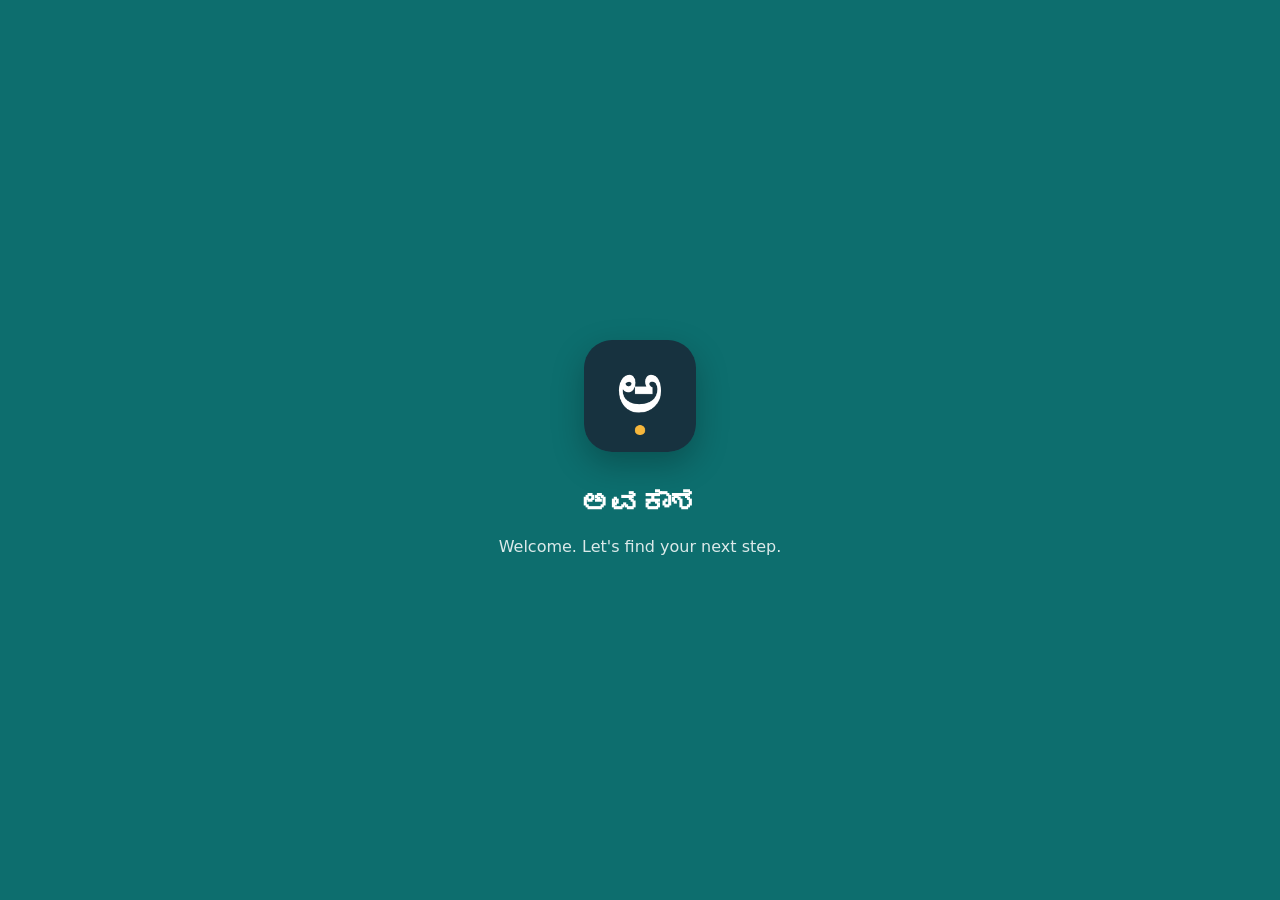
==== commit 109fb19c: "v66: avakasha name transitions to Kannada (splash once, header and home greeting loop), reduced-moti" ====
--- a/index.html
+++ b/index.html
@@ -14,12 +14,12 @@
 <div id="intro" class="intro" hidden></div>
 <div id="splash" class="splash" role="status" aria-label="Avakasha">
   <img src="icons/icon-192.png" alt="" width="112" height="112">
-  <div class="sn">avakasha</div>
+  <div class="sn"><span class="bw once" aria-hidden="true"><span class="en">avakasha</span><span class="kn" lang="kn">ಅವಕಾಶ</span></span></div>
   <div class="ss">Welcome. Let's find your next step.</div>
 </div>
 <header class="top" id="top">
   <div class="topin">
-    <a class="brand" href="#home">avakasha</a>
+    <a class="brand" href="#home" aria-label="Avakasha"><span class="bw loop" aria-hidden="true"><span class="en">avakasha</span><span class="kn" lang="kn">ಅವಕಾಶ</span></span></a>
     <button class="svbtn" id="savedBtn" type="button" aria-label="Saved" hidden></button>
     <button class="avatar" id="avatar" type="button" aria-label="Open profile"></button>
   </div>
--- a/app.css
+++ b/app.css
@@ -474,3 +474,18 @@
 .ect2{font-size:16px;font-weight:700;line-height:1.25}.eo{font-size:13.5px;color:var(--muted)}.ew{font-size:13px;font-weight:600}
 .ef{font-size:13px;font-weight:600}.ef.ok{color:var(--good)}.ef.ck{color:var(--warn)}
 .ec .hrt{flex:none}
+
+/* v66: the name swaps between English and Kannada. Both words sit in one grid cell so the width never jumps. */
+.bw{display:inline-grid;vertical-align:baseline}
+.bw>span{grid-area:1/1;white-space:nowrap}
+.bw .kn{opacity:0;filter:blur(5px);font-family:"Noto Sans Kannada","Kohinoor Kannada","Nirmala UI",Tunga,system-ui,sans-serif;font-weight:700;letter-spacing:0}
+.bw.loop .en{animation:bwEn 9s ease-in-out infinite}
+.bw.loop .kn{animation:bwKn 9s ease-in-out infinite}
+.bw.once .en{animation:bwEnO 2.1s ease-in-out both}
+.bw.once .kn{animation:bwKnO 2.1s ease-in-out both}
+@keyframes bwEn{0%,38%{opacity:1;filter:blur(0);transform:none}48%,90%{opacity:0;filter:blur(5px);transform:translateY(-.22em)}100%{opacity:1;filter:blur(0);transform:none}}
+@keyframes bwKn{0%,38%{opacity:0;filter:blur(5px);transform:translateY(.22em)}48%,88%{opacity:1;filter:blur(0);transform:none}98%,100%{opacity:0;filter:blur(5px);transform:translateY(.22em)}}
+@keyframes bwEnO{0%,32%{opacity:1;filter:blur(0);transform:none}55%,100%{opacity:0;filter:blur(6px);transform:translateY(-.25em) scale(.96)}}
+@keyframes bwKnO{0%,30%{opacity:0;filter:blur(6px);transform:translateY(.25em) scale(1.04)}62%,100%{opacity:1;filter:blur(0);transform:none}}
+@media (prefers-reduced-motion:reduce){.bw .en,.bw .kn{animation:none!important}.bw .kn{display:none}.bw .en{opacity:1}}
+.splash .bw{justify-items:center}.splash .bw>span{justify-self:center;text-align:center}
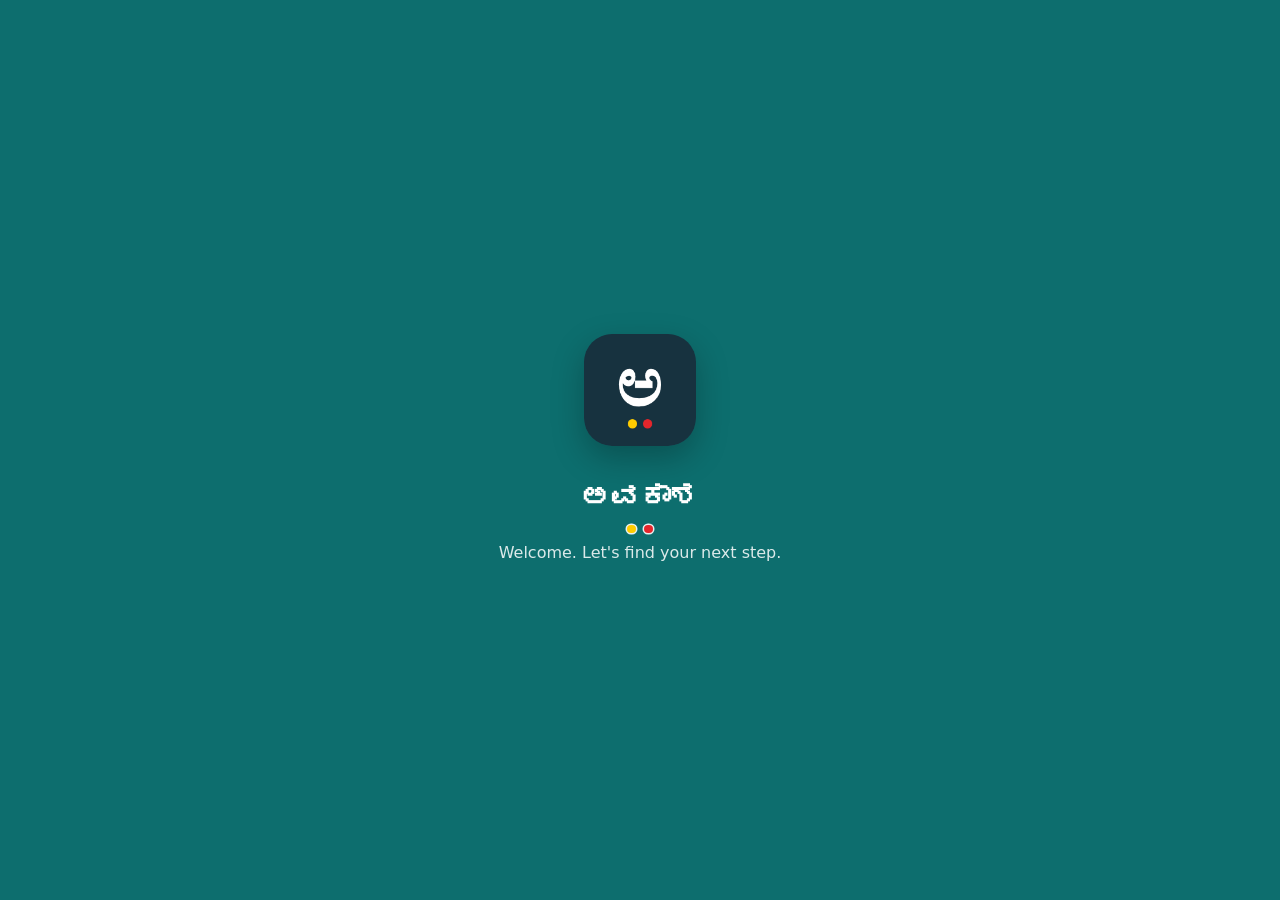
==== commit af70ad04: "v70: two dots (Karnataka flag yellow and red) in the app icon and under the avakasha name Co-Authore" ====
--- a/index.html
+++ b/index.html
@@ -14,12 +14,12 @@
 <div id="intro" class="intro" hidden></div>
 <div id="splash" class="splash" role="status" aria-label="Avakasha">
   <img src="icons/icon-192.png" alt="" width="112" height="112">
-  <div class="sn"><span class="bw once" aria-hidden="true"><span class="en">avakasha</span><span class="kn" lang="kn">ಅವಕಾಶ</span></span></div>
+  <div class="sn"><span class="bw once nm" aria-hidden="true"><span class="en">avakasha</span><span class="kn" lang="kn">ಅವಕಾಶ</span></span></div>
   <div class="ss">Welcome. Let's find your next step.</div>
 </div>
 <header class="top" id="top">
   <div class="topin">
-    <a class="brand" href="#home" aria-label="Avakasha"><span class="bw loop" aria-hidden="true"><span class="en">avakasha</span><span class="kn" lang="kn">ಅವಕಾಶ</span></span></a>
+    <a class="brand" href="#home" aria-label="Avakasha"><span class="bw loop nm" aria-hidden="true"><span class="en">avakasha</span><span class="kn" lang="kn">ಅವಕಾಶ</span></span></a>
     <button class="svbtn" id="savedBtn" type="button" aria-label="Saved" hidden></button>
     <button class="avatar" id="avatar" type="button" aria-label="Open profile"></button>
   </div>
--- a/app.css
+++ b/app.css
@@ -489,3 +489,16 @@
 @keyframes bwKnO{0%,30%{opacity:0;filter:blur(6px);transform:translateY(.25em) scale(1.04)}62%,100%{opacity:1;filter:blur(0);transform:none}}
 @media (prefers-reduced-motion:reduce){.bw .en,.bw .kn{animation:none!important}.bw .kn{display:none}.bw .en{opacity:1}}
 .splash .bw{justify-items:center}.splash .bw>span{justify-self:center;text-align:center}
+
+.brand .bw.go .en,.brand .bw.go .kn{animation-delay:-3.1s}
+
+#hslot{touch-action:pan-y}
+
+/* v70: two dots under the name, yellow and red like the Karnataka flag. Same two dots as the app icon. */
+.bw.nm{position:relative;padding-bottom:.42em}
+.bw.nm::before,.bw.nm::after{content:"";position:absolute;bottom:0;width:.28em;height:.28em;border-radius:50%}
+.bw.nm::before{left:0;background:#ffcc00}
+.bw.nm::after{left:.42em;background:#e4262c}
+.splash .bw.nm::before{left:calc(50% - .42em)}
+.splash .bw.nm::after{left:calc(50% + .14em)}
+.splash .bw.nm::before,.splash .bw.nm::after{box-shadow:0 0 0 1.5px rgba(255,255,255,.9)}
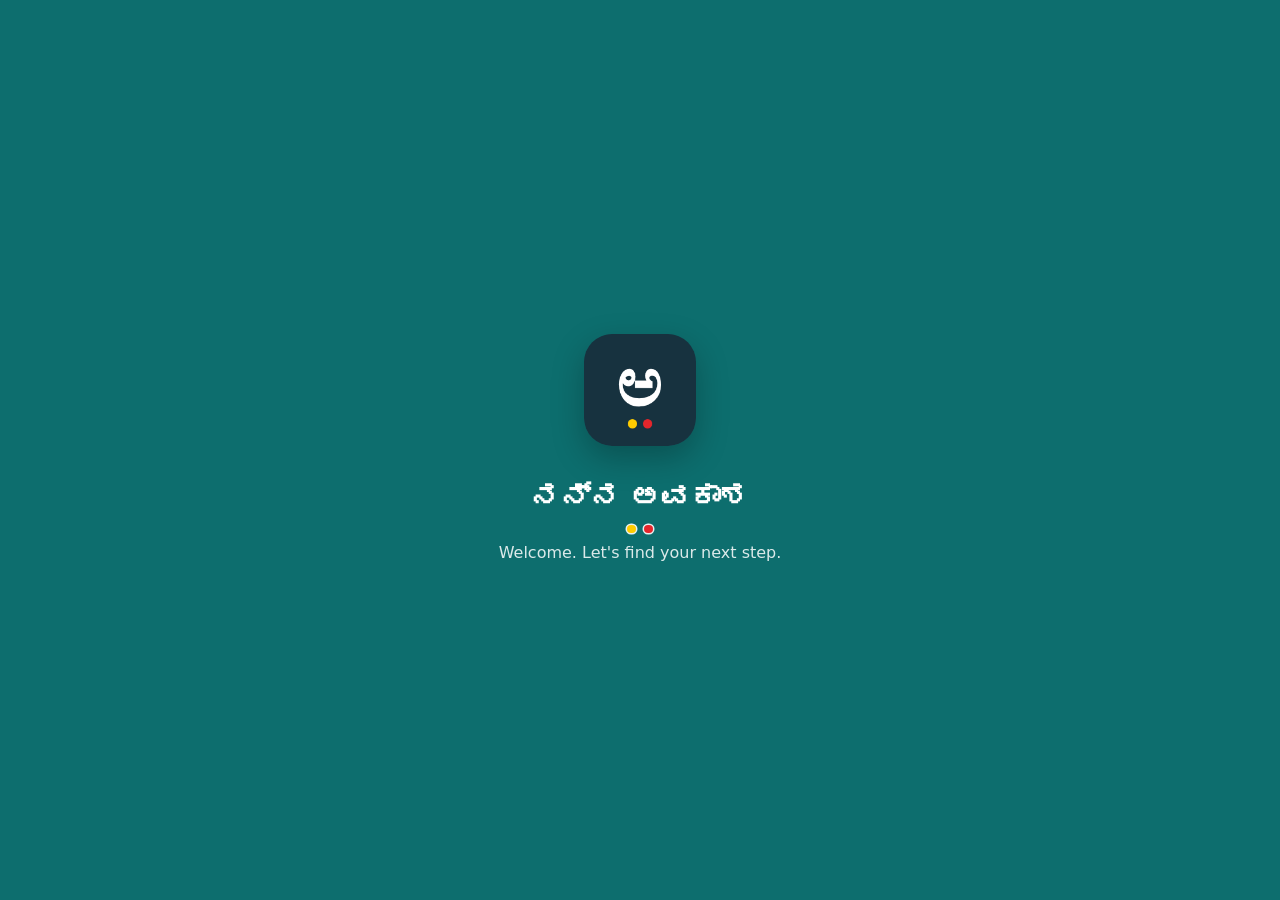
==== commit b1a51922: "Rename app to myavakasha (wordmark, Kannada ನನ್ನ ಅವಕಾಶ, texts, v73) Co-Authored-By: Claude Sonnet 5." ====
--- a/index.html
+++ b/index.html
@@ -3,23 +3,23 @@
 <head>
 <meta charset="utf-8">
 <meta name="viewport" content="width=device-width,initial-scale=1,viewport-fit=cover">
-<title>Avakasha</title>
+<title>myavakasha</title>
 <meta name="theme-color" content="#0d6e6e">
 <link rel="manifest" href="manifest.webmanifest">
-<link rel="icon" href="icons/icon-192.png">
-<link rel="apple-touch-icon" href="icons/icon-192.png">
+<link rel="icon" href="icons/icon-192.png?v=73">
+<link rel="apple-touch-icon" href="icons/icon-192.png?v=73">
 <link rel="stylesheet" href="app.css">
 </head>
 <body>
 <div id="intro" class="intro" hidden></div>
-<div id="splash" class="splash" role="status" aria-label="Avakasha">
-  <img src="icons/icon-192.png" alt="" width="112" height="112">
-  <div class="sn"><span class="bw once nm" aria-hidden="true"><span class="en">avakasha</span><span class="kn" lang="kn">ಅವಕಾಶ</span></span></div>
+<div id="splash" class="splash" role="status" aria-label="myavakasha">
+  <img src="icons/icon-192.png?v=73" alt="" width="112" height="112">
+  <div class="sn"><span class="bw once nm" aria-hidden="true"><span class="en">myavakasha</span><span class="kn" lang="kn">ನನ್ನ ಅವಕಾಶ</span></span></div>
   <div class="ss">Welcome. Let's find your next step.</div>
 </div>
 <header class="top" id="top">
   <div class="topin">
-    <a class="brand" href="#home" aria-label="Avakasha"><span class="bw loop nm" aria-hidden="true"><span class="en">avakasha</span><span class="kn" lang="kn">ಅವಕಾಶ</span></span></a>
+    <a class="brand" href="#home" aria-label="myavakasha"><span class="bw loop nm" aria-hidden="true"><span class="en">myavakasha</span><span class="kn" lang="kn">ನನ್ನ ಅವಕಾಶ</span></span></a>
     <button class="svbtn" id="savedBtn" type="button" aria-label="Saved" hidden></button>
     <button class="avatar" id="avatar" type="button" aria-label="Open profile"></button>
   </div>
